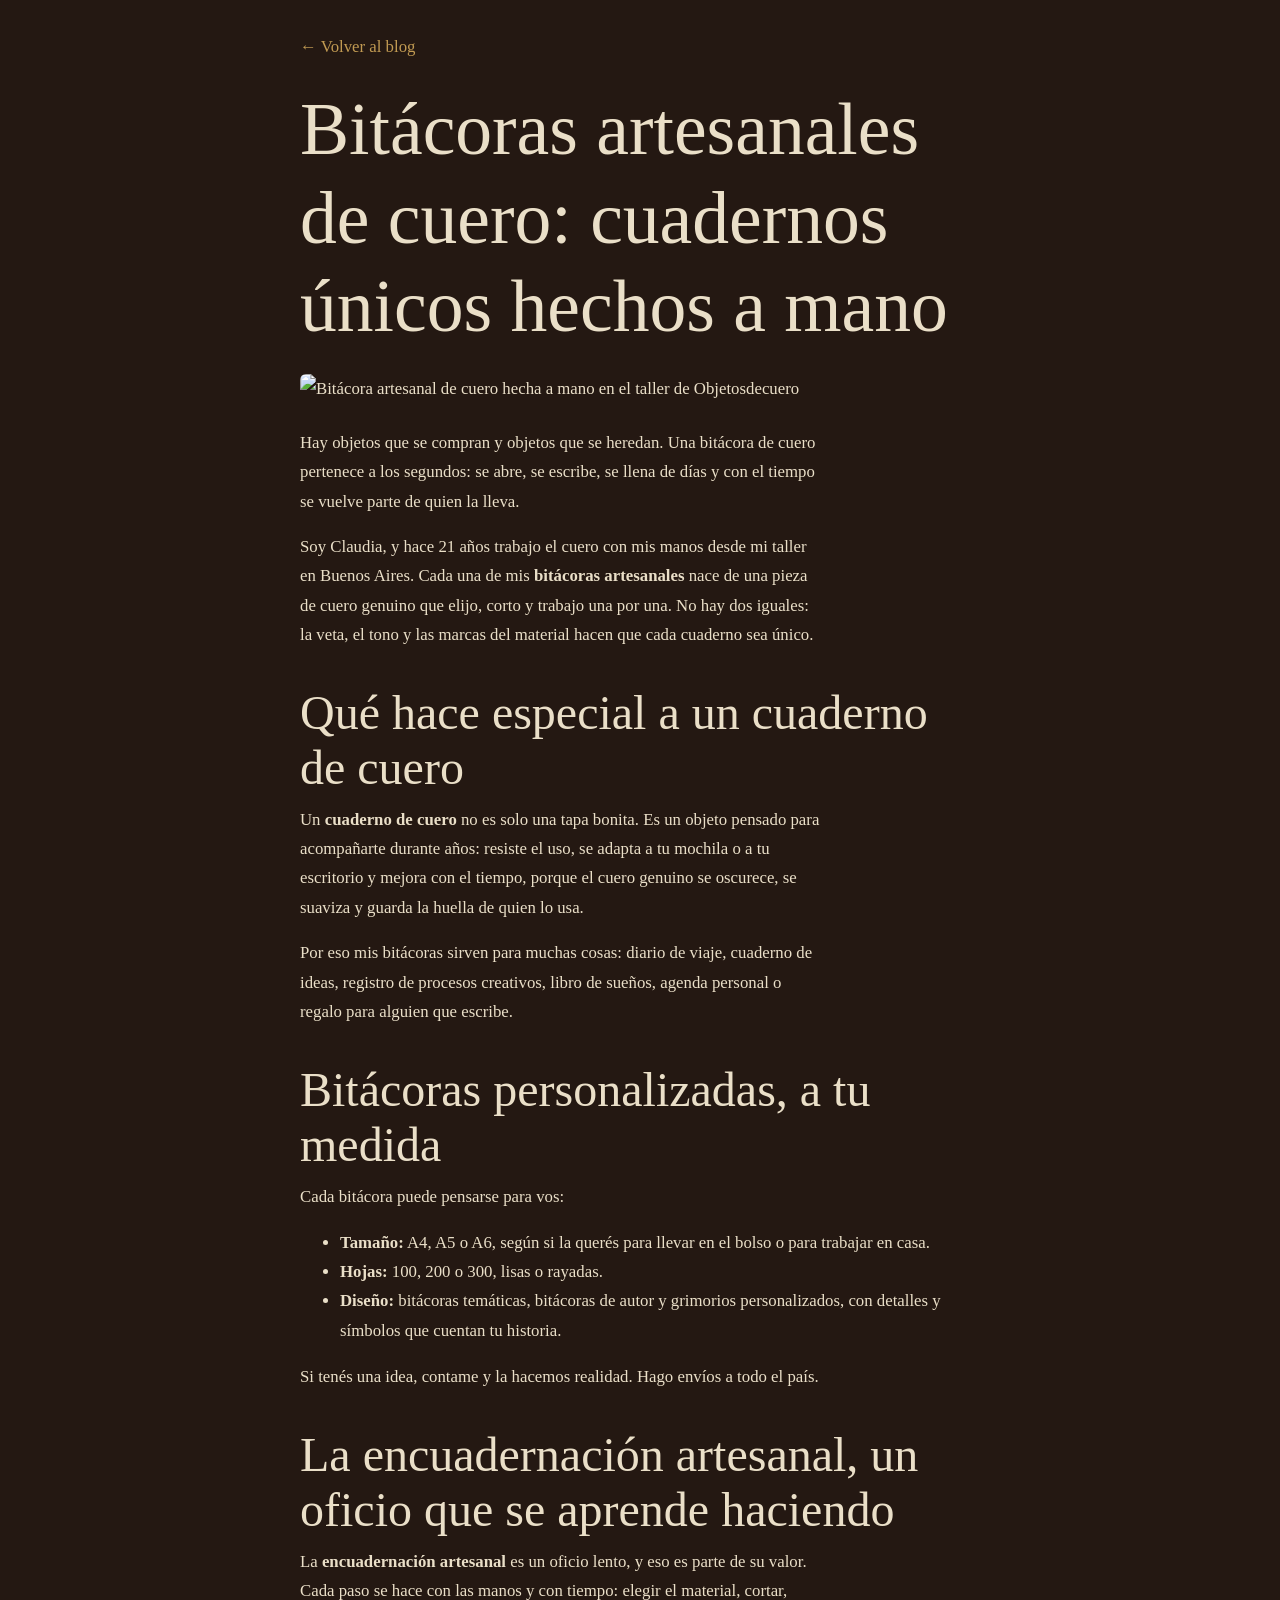
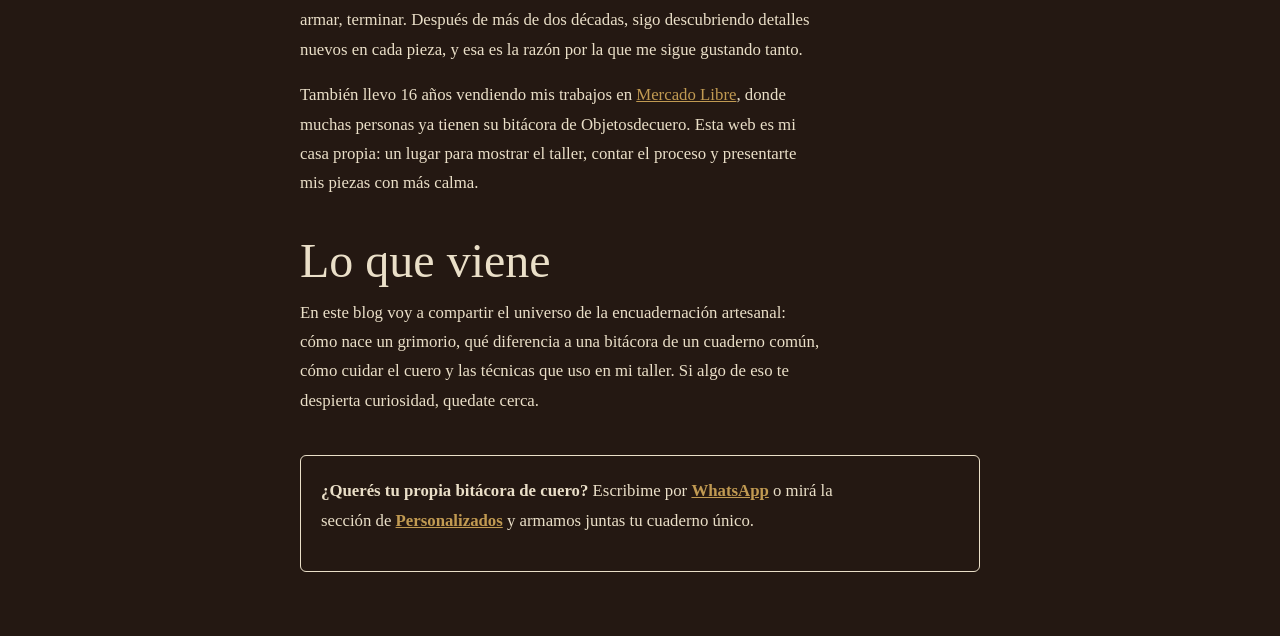
==== blog/bitacoras-artesanales-de-cuero.html @ 08e86955 "entrada1blog" ====
<!DOCTYPE html>
<html lang="es-AR">
<head>
<meta charset="utf-8">
<meta name="viewport" content="width=device-width, initial-scale=1">
<title>Bitácoras artesanales de cuero | Cuadernos hechos a mano – Objetosdecuero</title>
<meta name="description" content="Bitácoras artesanales y cuadernos de cuero genuino hechos a mano en Buenos Aires. Personalizados, 21 años de oficio en encuadernación artesanal. Envíos a todo el país.">
<link rel="stylesheet" href="../styles.css">
<style>
  .articulo{max-width:720px;margin:0 auto;padding:2rem 1.25rem 4rem;line-height:1.75;font-size:1.05rem}
  .articulo h1{line-height:1.2;margin-bottom:1rem}
  .articulo h2{margin-top:2.2rem}
  .articulo img{max-width:100%;height:auto;border-radius:6px;margin:1.5rem 0}
  .articulo .volver{display:inline-block;margin-bottom:1.5rem;text-decoration:none}
  .articulo .cta{margin-top:2.5rem;padding:1.25rem;border:1px solid currentColor;border-radius:6px}
  .articulo .cta a{font-weight:bold}
</style>
</head>
<body>
<main class="articulo">
  <a class="volver" href="../index.html#blog">← Volver al blog</a>

  <article>
    <h1>Bitácoras artesanales de cuero: cuadernos únicos hechos a mano</h1>

    <img src="../assets/blog-01.jpg" alt="Bitácora artesanal de cuero hecha a mano en el taller de Objetosdecuero">

    <p>Hay objetos que se compran y objetos que se heredan. Una bitácora de cuero pertenece a los segundos: se abre, se escribe, se llena de días y con el tiempo se vuelve parte de quien la lleva.</p>

    <p>Soy Claudia, y hace 21 años trabajo el cuero con mis manos desde mi taller en Buenos Aires. Cada una de mis <strong>bitácoras artesanales</strong> nace de una pieza de cuero genuino que elijo, corto y trabajo una por una. No hay dos iguales: la veta, el tono y las marcas del material hacen que cada cuaderno sea único.</p>

    <h2>Qué hace especial a un cuaderno de cuero</h2>
    <p>Un <strong>cuaderno de cuero</strong> no es solo una tapa bonita. Es un objeto pensado para acompañarte durante años: resiste el uso, se adapta a tu mochila o a tu escritorio y mejora con el tiempo, porque el cuero genuino se oscurece, se suaviza y guarda la huella de quien lo usa.</p>
    <p>Por eso mis bitácoras sirven para muchas cosas: diario de viaje, cuaderno de ideas, registro de procesos creativos, libro de sueños, agenda personal o regalo para alguien que escribe.</p>

    <h2>Bitácoras personalizadas, a tu medida</h2>
    <p>Cada bitácora puede pensarse para vos:</p>
    <ul>
      <li><strong>Tamaño:</strong> A4, A5 o A6, según si la querés para llevar en el bolso o para trabajar en casa.</li>
      <li><strong>Hojas:</strong> 100, 200 o 300, lisas o rayadas.</li>
      <li><strong>Diseño:</strong> bitácoras temáticas, bitácoras de autor y grimorios personalizados, con detalles y símbolos que cuentan tu historia.</li>
    </ul>
    <p>Si tenés una idea, contame y la hacemos realidad. Hago envíos a todo el país.</p>

    <h2>La encuadernación artesanal, un oficio que se aprende haciendo</h2>
    <p>La <strong>encuadernación artesanal</strong> es un oficio lento, y eso es parte de su valor. Cada paso se hace con las manos y con tiempo: elegir el material, cortar, armar, terminar. Después de más de dos décadas, sigo descubriendo detalles nuevos en cada pieza, y esa es la razón por la que me sigue gustando tanto.</p>
    <p>También llevo 16 años vendiendo mis trabajos en <a href="https://www.mercadolibre.com.ar/pagina/objetosdecuero5271" target="_blank" rel="noopener">Mercado Libre</a>, donde muchas personas ya tienen su bitácora de Objetosdecuero. Esta web es mi casa propia: un lugar para mostrar el taller, contar el proceso y presentarte mis piezas con más calma.</p>

    <h2>Lo que viene</h2>
    <p>En este blog voy a compartir el universo de la encuadernación artesanal: cómo nace un grimorio, qué diferencia a una bitácora de un cuaderno común, cómo cuidar el cuero y las técnicas que uso en mi taller. Si algo de eso te despierta curiosidad, quedate cerca.</p>

    <div class="cta">
      <p><strong>¿Querés tu propia bitácora de cuero?</strong> Escribime por <a href="https://wa.me/5491153287446" target="_blank" rel="noopener">WhatsApp</a> o mirá la sección de <a href="../index.html#personalizados">Personalizados</a> y armamos juntas tu cuaderno único.</p>
    </div>
  </article>
</main>
</body>
</html>
---- styles.css ----
:root{
  --cuero:#241812;
  --cuero-2:#2f2018;
  --pergamino:#eadfc8;
  --bronce:#c19a52;
  --musgo:#5b6b4f;
  --vino:#6e2a33;
  --titulos:"IM Fell English",Georgia,"Times New Roman",serif;
  --texto:"Lora",Georgia,"Times New Roman",serif;
}
*{box-sizing:border-box}
html{scroll-behavior:smooth;scroll-padding-top:4.5rem}
body{margin:0;background:var(--cuero);color:var(--pergamino);font-family:var(--texto);font-size:1.05rem;line-height:1.75}
img{display:block;max-width:100%}
a{color:var(--bronce)}
a:focus-visible,.btn:focus-visible{outline:2px solid var(--pergamino);outline-offset:3px}
h1,h2,h3{font-family:var(--titulos);font-weight:400;line-height:1.15;margin:0 0 .6rem}
h1{font-size:clamp(2.6rem,6vw,4.6rem)}
h2{font-size:clamp(2rem,4vw,3rem)}
h3{font-size:1.8rem}
p{margin:0 0 1rem;max-width:62ch}
.sub{font-style:italic;color:var(--bronce);font-size:1.12rem}

/* Cabecera */
.top{position:sticky;top:0;z-index:10;display:flex;flex-wrap:wrap;gap:.5rem 2rem;justify-content:space-between;align-items:center;padding:.9rem clamp(1rem,4vw,3rem);background:rgba(36,24,18,.94);border-bottom:1px solid rgba(193,154,82,.35)}
.marca{font-family:var(--titulos);font-size:1.5rem;color:var(--pergamino);text-decoration:none}
.top nav{display:flex;flex-wrap:wrap;gap:.3rem 1.4rem}
.top nav a{color:var(--pergamino);text-decoration:none;font-size:.95rem}
.top nav a:hover{color:var(--bronce)}

/* Botones */
.btn{display:inline-block;padding:.7rem 1.4rem;border:1px solid var(--bronce);background:var(--bronce);color:var(--cuero);text-decoration:none;font-weight:600;font-size:.95rem;border-radius:3px}
.btn:hover{background:var(--pergamino);border-color:var(--pergamino)}
.btn.sec{background:transparent;color:var(--pergamino);border-color:rgba(234,223,200,.5)}
.btn.sec:hover{border-color:var(--bronce);color:var(--bronce)}
.botones{display:flex;flex-wrap:wrap;gap:.8rem;margin-top:1.4rem}
.botones.centro{justify-content:center}

/* Marco en arco: elemento firma del sitio */
.arco{margin:0;border:1px solid var(--bronce);border-radius:999px 999px 6px 6px;padding:.55rem;background:var(--cuero-2)}
.arco img{width:100%;height:100%;object-fit:cover;border-radius:999px 999px 3px 3px;aspect-ratio:3/4}
figure{margin:0}
img.sin-foto{display:none}
.arco:has(img.sin-foto),.minis figure:has(img.sin-foto),.tamanos figure:has(img.sin-foto){background:linear-gradient(160deg,var(--cuero-2),var(--vino) 160%);min-height:8rem}

/* Bloques */
.bloque{padding:clamp(3.5rem,8vw,6.5rem) clamp(1rem,6vw,5rem);max-width:1200px;margin:0 auto}
.claro{max-width:none;background:var(--cuero-2);border-top:1px solid rgba(193,154,82,.25);border-bottom:1px solid rgba(193,154,82,.25)}
.claro>*{max-width:1100px;margin-left:auto;margin-right:auto}
.encabezado{margin-bottom:2.5rem}

/* Inicio */
.hero{display:grid;grid-template-columns:1.2fr .8fr;gap:clamp(2rem,5vw,4rem);align-items:center;padding:clamp(3rem,7vw,6rem) clamp(1rem,6vw,5rem);max-width:1200px;margin:0 auto}
.hero .sub{font-size:1.25rem}
.presentacion{border-left:2px solid var(--bronce);padding-left:1rem;font-size:.98rem;opacity:.92}

/* Colecciones */
.coleccion{display:grid;grid-template-columns:1fr 1fr;gap:clamp(2rem,5vw,4rem);align-items:center;margin-top:clamp(3rem,6vw,5rem)}
.coleccion:nth-of-type(even) .col-fotos{order:2}
.col-fotos{max-width:420px;width:100%;margin:0 auto}
.minis{display:grid;grid-template-columns:repeat(3,1fr);gap:.6rem;margin-top:.8rem}
.minis.dos{grid-template-columns:repeat(2,1fr)}
.minis img{aspect-ratio:1;object-fit:cover;width:100%;border-radius:3px;border:1px solid rgba(193,154,82,.4)}

/* Personalizados */
.tamanos{display:grid;grid-template-columns:repeat(3,1fr);gap:1.5rem;align-items:end;margin-bottom:2rem}
.tamanos img{width:100%;aspect-ratio:4/5;object-fit:cover;border:1px solid rgba(193,154,82,.4);border-radius:3px}
.tamanos figcaption{font-family:var(--titulos);font-size:1.7rem;text-align:center;margin-top:.4rem;color:var(--bronce)}
.opciones,.datos{display:grid;grid-template-columns:repeat(auto-fit,minmax(200px,1fr));gap:1rem;margin:0 auto 1.5rem}
.opciones div,.datos div{border-top:1px solid var(--bronce);padding-top:.5rem}
dt{font-style:italic;color:var(--bronce);font-size:.95rem}
dd{margin:0}

/* Sobre mí */
.sobre{display:grid;grid-template-columns:.8fr 1.2fr;gap:clamp(2rem,5vw,4rem);align-items:start}
.sobre-fotos{position:sticky;top:5.5rem;max-width:400px;width:100%;margin:0 auto}
.manos{margin-top:.8rem}
.manos img{width:100%;aspect-ratio:16/9;object-fit:cover;border-radius:3px;border:1px solid rgba(193,154,82,.4)}
blockquote{margin:2rem 0;padding-left:1.2rem;border-left:2px solid var(--bronce);font-family:var(--titulos);font-size:1.5rem;line-height:1.4;font-style:italic;max-width:34ch}

/* Blog */
.categorias{list-style:none;display:flex;flex-wrap:wrap;gap:.6rem;padding:0;margin:0 auto 2rem}
.categorias li{border:1px solid rgba(193,154,82,.5);padding:.25rem .9rem;border-radius:999px;font-size:.92rem}
.articulos{display:grid;grid-template-columns:repeat(3,1fr);gap:1.5rem;margin-bottom:2rem}
.articulos article{border-top:1px solid var(--bronce);padding-top:1rem}
.articulos img{aspect-ratio:4/3;object-fit:cover;width:100%;border-radius:3px;margin-bottom:.8rem;background:var(--cuero)}
.articulos img.sin-foto{display:block;visibility:hidden;height:0;aspect-ratio:auto;margin:0}
.articulos h3{font-size:1.4rem}
.cierre{font-family:var(--titulos);font-style:italic;font-size:1.3rem;max-width:50ch}
.claro .cierre{margin-left:auto;margin-right:auto;text-align:center}

/* Contacto */
.contacto{display:grid;grid-template-columns:1.3fr .7fr;gap:clamp(2rem,5vw,4rem);align-items:center}
.contacto-img{max-width:320px;width:100%;margin:0 auto}

/* Redes */
.redes{text-align:left}
.lista-redes{list-style:none;padding:0;margin:1.5rem 0 2rem;display:grid;grid-template-columns:repeat(auto-fit,minmax(220px,1fr));gap:1rem}
.lista-redes a{display:block;border-top:1px solid var(--bronce);padding-top:.6rem;text-decoration:none;color:var(--pergamino)}
.lista-redes span{display:block;font-family:var(--titulos);font-size:1.4rem;color:var(--bronce)}
.lista-redes a:hover span{color:var(--pergamino)}

.pie{text-align:center;padding:2rem 1rem;border-top:1px solid rgba(193,154,82,.3);font-size:.9rem}
.pie p{margin:0 auto}

/* Móvil */
@media (max-width:820px){
  .hero,.coleccion,.sobre,.contacto{grid-template-columns:1fr}
  .hero-img{order:-1;max-width:300px;margin:0 auto}
  .coleccion:nth-of-type(even) .col-fotos{order:0}
  .sobre-fotos{position:static}
  .articulos{grid-template-columns:1fr}
  .top{justify-content:center;text-align:center}
}
@media (prefers-reduced-motion:reduce){html{scroll-behavior:auto}}
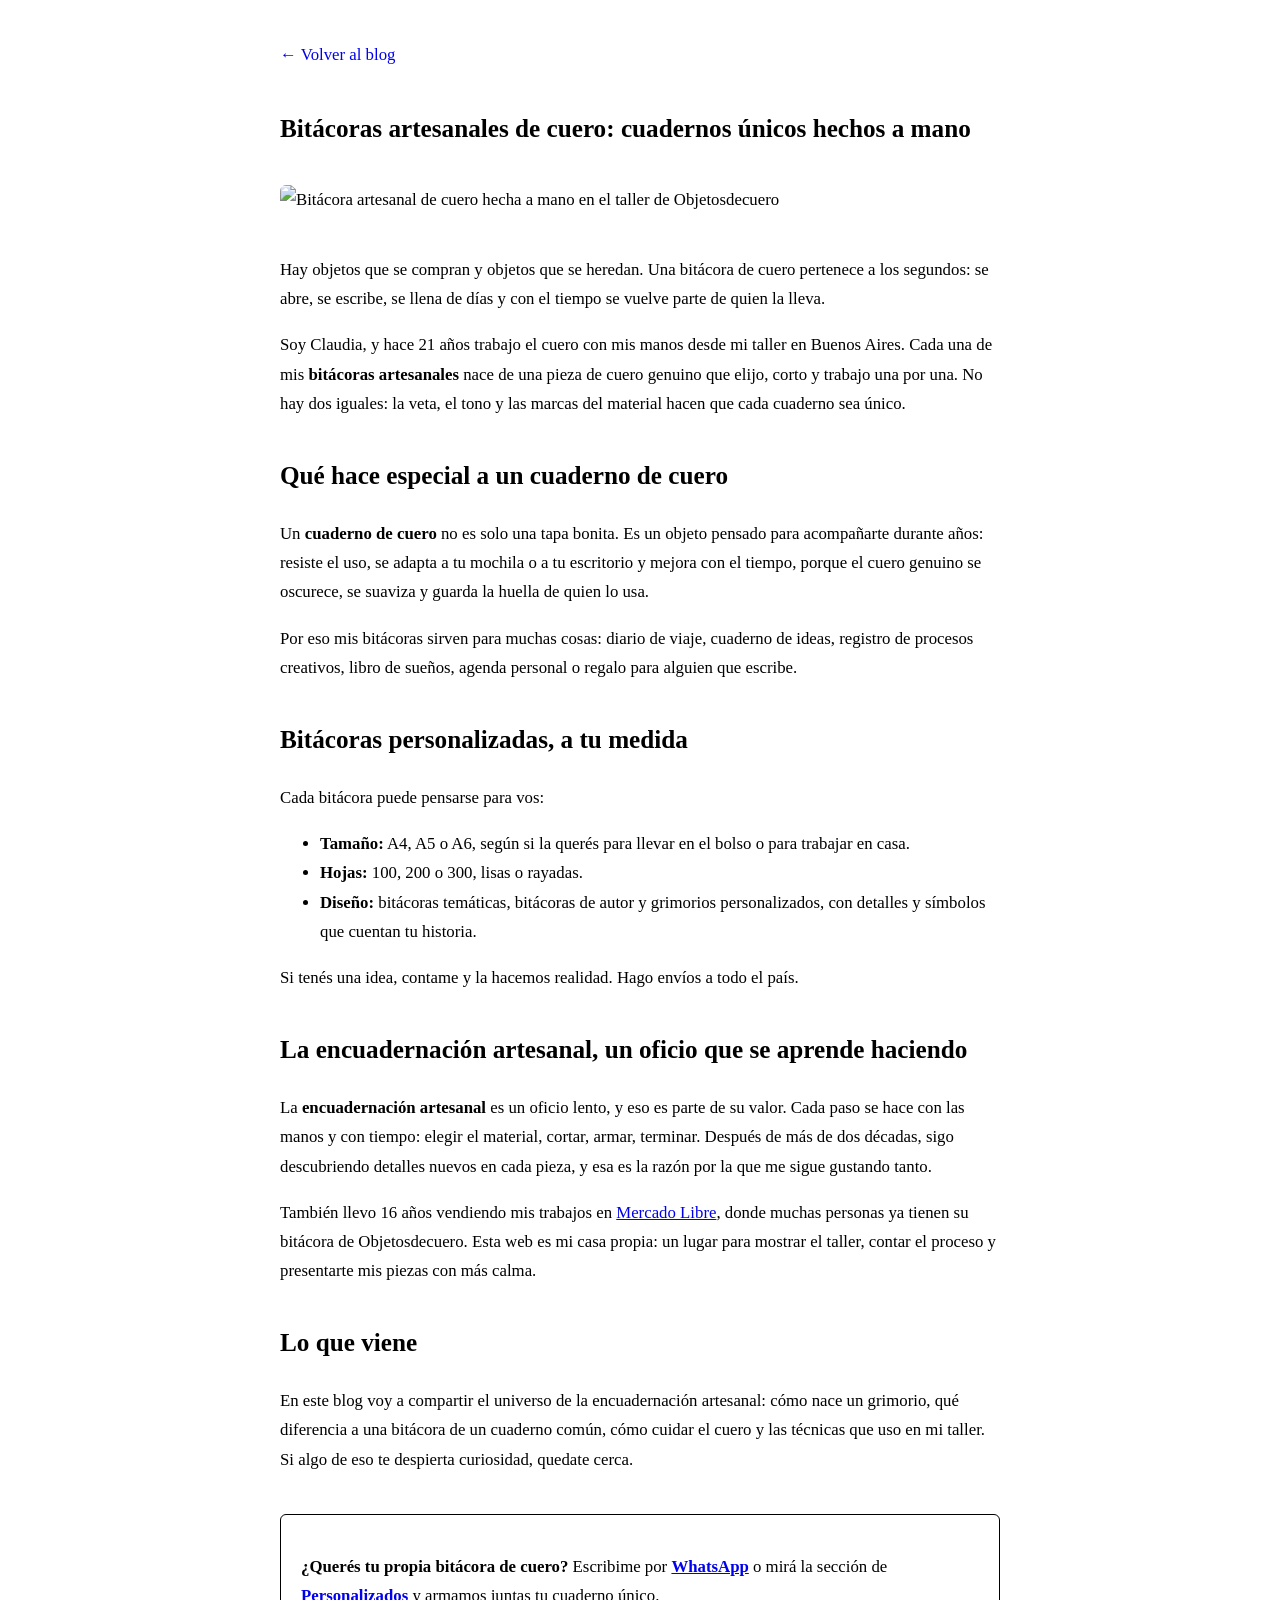
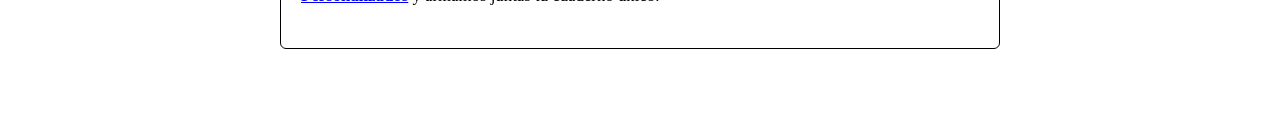
==== commit 17d5eeee: "Update bitacoras-artesanales-de-cuero.html" ====
--- a/blog/bitacoras-artesanales-de-cuero.html
+++ b/blog/bitacoras-artesanales-de-cuero.html
@@ -5,7 +5,7 @@
 <meta name="viewport" content="width=device-width, initial-scale=1">
 <title>Bitácoras artesanales de cuero | Cuadernos hechos a mano – Objetosdecuero</title>
 <meta name="description" content="Bitácoras artesanales y cuadernos de cuero genuino hechos a mano en Buenos Aires. Personalizados, 21 años de oficio en encuadernación artesanal. Envíos a todo el país.">
-<link rel="stylesheet" href="../styles.css">
+<link rel="stylesheet" href="./styles.css">
 <style>
   .articulo{max-width:720px;margin:0 auto;padding:2rem 1.25rem 4rem;line-height:1.75;font-size:1.05rem}
   .articulo h1{line-height:1.2;margin-bottom:1rem}
@@ -23,7 +23,7 @@
   <article>
     <h1>Bitácoras artesanales de cuero: cuadernos únicos hechos a mano</h1>
 
-    <img src="../assets/blog-01.jpg" alt="Bitácora artesanal de cuero hecha a mano en el taller de Objetosdecuero">
+    <img src="./assets/blog-01.jpg" alt="Bitácora artesanal de cuero hecha a mano en el taller de Objetosdecuero">
 
     <p>Hay objetos que se compran y objetos que se heredan. Una bitácora de cuero pertenece a los segundos: se abre, se escribe, se llena de días y con el tiempo se vuelve parte de quien la lleva.</p>
 
